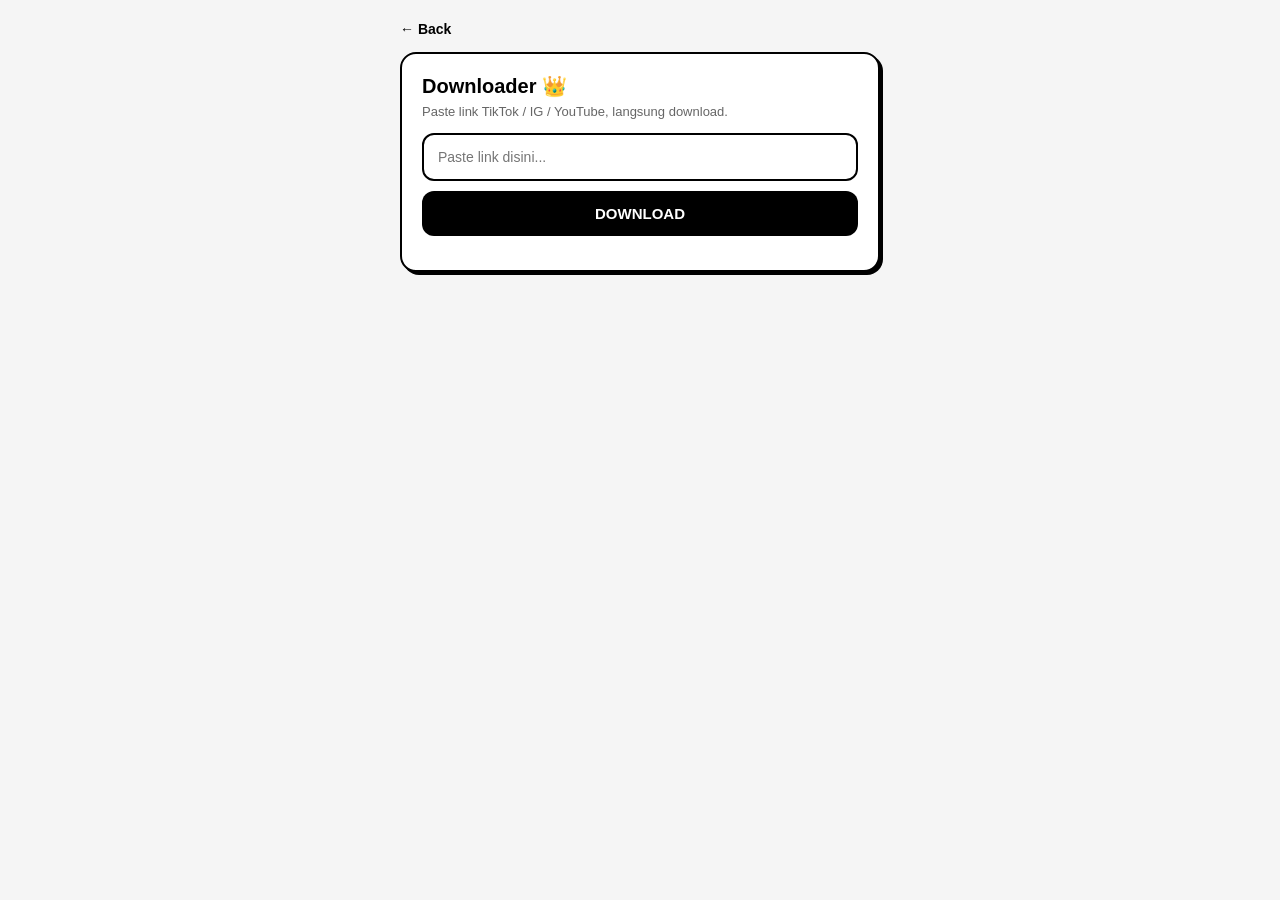
==== downloader.html @ 3d230008 "Add files via upload" ====
<!DOCTYPE html>
<html lang="id"><head><meta charset="UTF-8"><meta name="viewport" content="width=device-width, initial-scale=1.0"><title>Downloader - Catur K.A</title><link rel="stylesheet" href="style.css"></head>
<body>
<div class="topbar"><a href="index.html">← Back</a></div>
<div class="box"><h2>Downloader 👑</h2><p>Paste link TikTok / IG / YouTube, langsung download.</p>
<input id="dlLink" placeholder="Paste link disini...">
<button class="btn" onclick="downloadNow()">DOWNLOAD</button>
<div class="result" id="dlResult"></div></div>
<script>
function downloadNow(){
  var v=document.getElementById('dlLink').value.trim();
  if(!v){ document.getElementById('dlResult').innerHTML='Paste link dulu Catur!'; return; }
  document.getElementById('dlResult').innerHTML='Buka di tab baru, save videonya ya King 👑<br><a href="https://ssstik.io/en?url='+encodeURIComponent(v)+'" target="_blank">👉 Klik Download Disini</a>';
  window.open('https://ssstik.io/en?url='+encodeURIComponent(v),'_blank');
}
</script>
</body></html>
---- style.css ----
*{margin:0;padding:0;box-sizing:border-box;font-family:Arial,sans-serif}
body{background:#f5f5f5;padding:20px 12px 40px}
.card{background:#fff;border:2px solid #000;border-radius:20px;padding:28px 20px 20px;text-align:center;max-width:480px;margin:0 auto 16px;box-shadow:5px 5px 0 #000}
.avatar-img{width:110px;height:110px;border-radius:50%;object-fit:cover;margin:0 auto 12px;display:block;border:3px solid #000}
h1{font-size:28px;font-weight:900}
.handle{color:#666;font-size:14px;margin-top:4px}
.bio{margin-top:10px;font-size:15px;font-weight:700;color:#000;line-height:1.5}
.title{max-width:480px;margin:22px auto 10px;font-weight:900;letter-spacing:1px;font-size:13px}
.link{display:flex;justify-content:space-between;align-items:center;background:#fff;border:2px solid #000;border-radius:14px;padding:16px 18px;margin:0 auto 10px;max-width:480px;text-decoration:none;color:#000;font-weight:700;box-shadow:3px 3px 0 #000}
.link:active{transform:translate(2px,2px);box-shadow:1px 1px 0 #000}
.ai{max-width:480px;margin:0 auto;background:#fff;border:2px solid #000;border-radius:16px;overflow:hidden;box-shadow:3px 3px 0 #000}
.ai-head{background:#000;color:#fff;padding:14px 16px;font-weight:800;font-size:14px}
.ai-head span{font-weight:400;opacity:.7;font-size:12px}
#aiChat{height:200px;overflow-y:auto;padding:14px;display:flex;flex-direction:column;gap:10px}
.bubble{background:#f0f0f0;padding:10px 14px;border-radius:14px;border-bottom-left-radius:4px;max-width:85%;font-size:14px;line-height:1.5}
.bubble.me{background:#000;color:#fff;align-self:flex-end;border-bottom-left-radius:14px;border-bottom-right-radius:4px}
.ai-input{display:flex;border-top:2px solid #000}
.ai-input input{flex:1;border:none;padding:14px;outline:none;font-size:14px}
.ai-input button{background:#000;color:#fff;border:none;padding:0 18px;font-size:20px;cursor:pointer}
.footer{text-align:center;margin-top:20px;font-size:12px;color:#888}
.topbar{max-width:480px;margin:0 auto 14px}
.topbar a{text-decoration:none;color:#000;font-weight:800;font-size:14px}
.box{max-width:480px;margin:0 auto;background:#fff;border:2px solid #000;border-radius:16px;padding:20px;box-shadow:3px 3px 0 #000}
.box h2{font-size:20px;margin-bottom:6px}
.box p{font-size:13px;color:#666;margin-bottom:14px}
.box input{width:100%;padding:14px;border:2px solid #000;border-radius:12px;outline:none;margin-bottom:10px;font-size:14px}
.btn{width:100%;padding:14px;background:#000;color:#fff;border:none;border-radius:12px;font-weight:800;cursor:pointer;font-size:15px}
.result{margin-top:14px;font-size:14px;line-height:1.6}
.music-item{display:flex;gap:12px;align-items:center;padding:12px 0;border-bottom:1px solid #eee}
.music-item img{width:56px;height:56px;border-radius:10px;object-fit:cover}
.music-item b{font-size:14px}
.music-item p{font-size:12px;margin:0}
.music-item button{margin-left:auto;background:#000;color:#fff;border:none;padding:8px 14px;border-radius:20px;cursor:pointer}
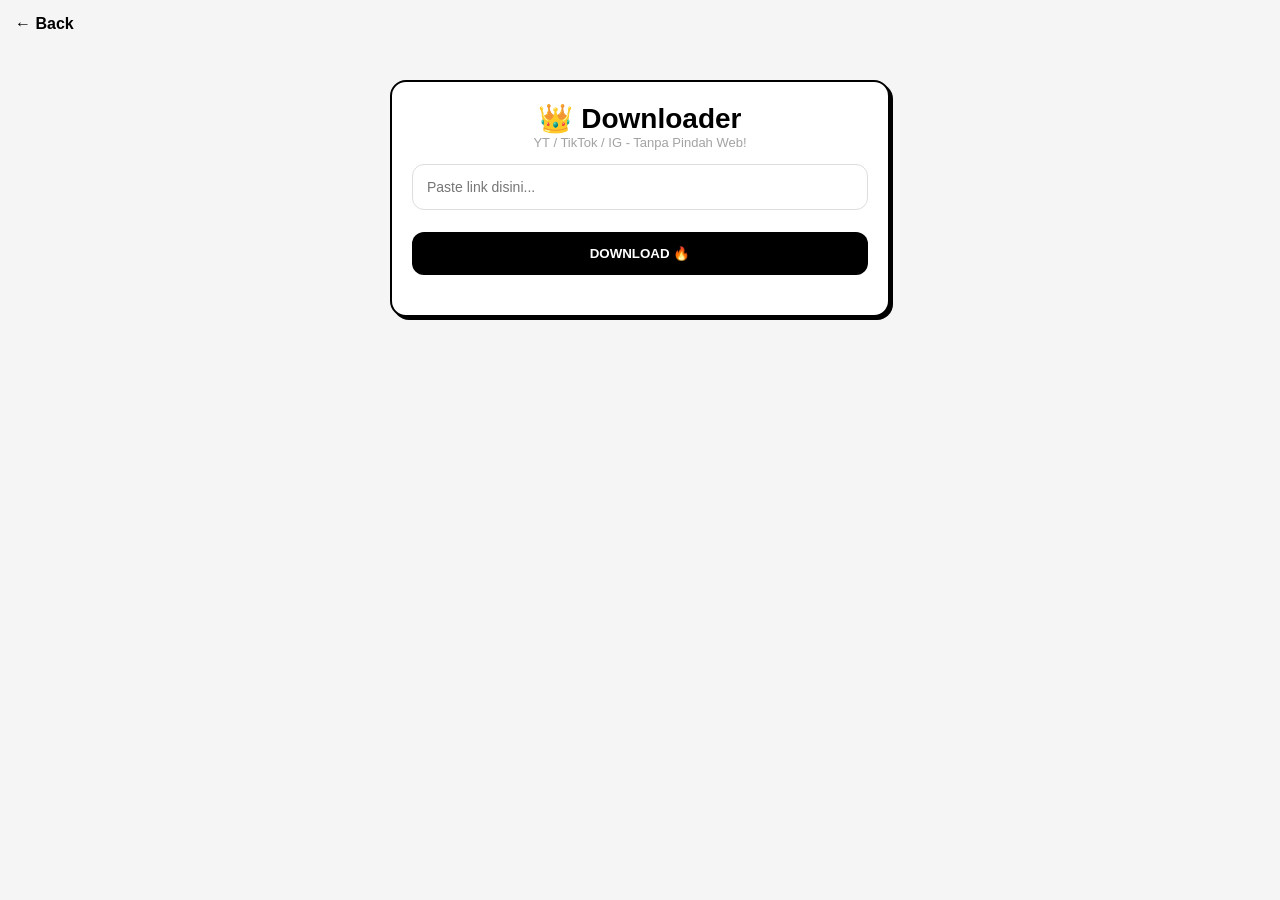
==== commit 2d6ca2a2: "Update downloader.html for new branding and functionality" ====
--- a/downloader.html
+++ b/downloader.html
@@ -1,17 +1,15 @@
-<!DOCTYPE html>
-<html lang="id"><head><meta charset="UTF-8"><meta name="viewport" content="width=device-width, initial-scale=1.0"><title>Downloader - Catur K.A</title><link rel="stylesheet" href="style.css"></head>
-<body>
-<div class="topbar"><a href="index.html">← Back</a></div>
-<div class="box"><h2>Downloader 👑</h2><p>Paste link TikTok / IG / YouTube, langsung download.</p>
-<input id="dlLink" placeholder="Paste link disini...">
-<button class="btn" onclick="downloadNow()">DOWNLOAD</button>
-<div class="result" id="dlResult"></div></div>
+<!DOCTYPE html><html lang="id"><head><meta charset="UTF-8"><meta name="viewport" content="width=device-width, initial-scale=1.0"><title>Downloader - King Bangcats</title><link rel="stylesheet" href="style.css"><style>.box{max-width:500px;margin:60px auto;padding:20px;text-align:center}.box input{width:100%;padding:14px;border-radius:12px;border:1px solid #ddd}.box button{margin-top:12px;width:100%;padding:14px;border:none;border-radius:12px;background:#000;color:#fff;font-weight:800}#hasil{margin-top:20px;text-align:left}#hasil a{display:block;padding:14px;background:#000;color:#fff;border-radius:12px;text-decoration:none;text-align:center;font-weight:800;margin-top:10px}</style></head>
+<body><a href="index.html" style="position:fixed;top:15px;left:15px;text-decoration:none;font-weight:800;color:#000">← Back</a><div class="box"><h1>👑 Downloader</h1><p style="opacity:.6">YT / TikTok / IG - Tanpa Pindah Web!</p><input id="linkInput" placeholder="Paste link disini..."><button onclick="download()">DOWNLOAD 🔥</button><div id="hasil"></div></div>
 <script>
-function downloadNow(){
-  var v=document.getElementById('dlLink').value.trim();
-  if(!v){ document.getElementById('dlResult').innerHTML='Paste link dulu Catur!'; return; }
-  document.getElementById('dlResult').innerHTML='Buka di tab baru, save videonya ya King 👑<br><a href="https://ssstik.io/en?url='+encodeURIComponent(v)+'" target="_blank">👉 Klik Download Disini</a>';
-  window.open('https://ssstik.io/en?url='+encodeURIComponent(v),'_blank');
+async function download(){
+  var url=document.getElementById('linkInput').value.trim(); if(!url) return alert('Masukin link dulu Catur!');
+  var hasil=document.getElementById('hasil'); hasil.innerHTML='Lagi ngambil link... 😹';
+  try{
+    const res=await fetch('/.netlify/functions/download',{method:'POST',headers:{'Content-Type':'application/json'},body:JSON.stringify({url})});
+    const data=await res.json();
+    if(data.url){ hasil.innerHTML=`<video controls playsinline style="width:100%;border-radius:12px;background:#000" src="${data.url}"></video><a href="${data.url}" download>📥 DOWNLOAD VIDEO</a><p style="opacity:.6;font-size:12px">Kalo ga muter, klik DOWNLOAD terus puter pake VLC!</p>`; }
+    else if(data.picker){ hasil.innerHTML=data.picker.map(p=>`<video controls playsinline style="width:100%;border-radius:12px;background:#000;margin-bottom:8px" src="${p.url}"></video><a href="${p.url}" target="_blank">📥 DOWNLOAD ${p.type}</a>`).join(''); }
+    else{ hasil.innerHTML='Gagal! Video private / link salah 😿<br><small>'+JSON.stringify(data).slice(0,200)+'</small>'; }
+  }catch(e){ hasil.innerHTML='Error! Deploy ulang dulu di Netlify!'; }
 }
-</script>
-</body></html>+</script></body></html>
